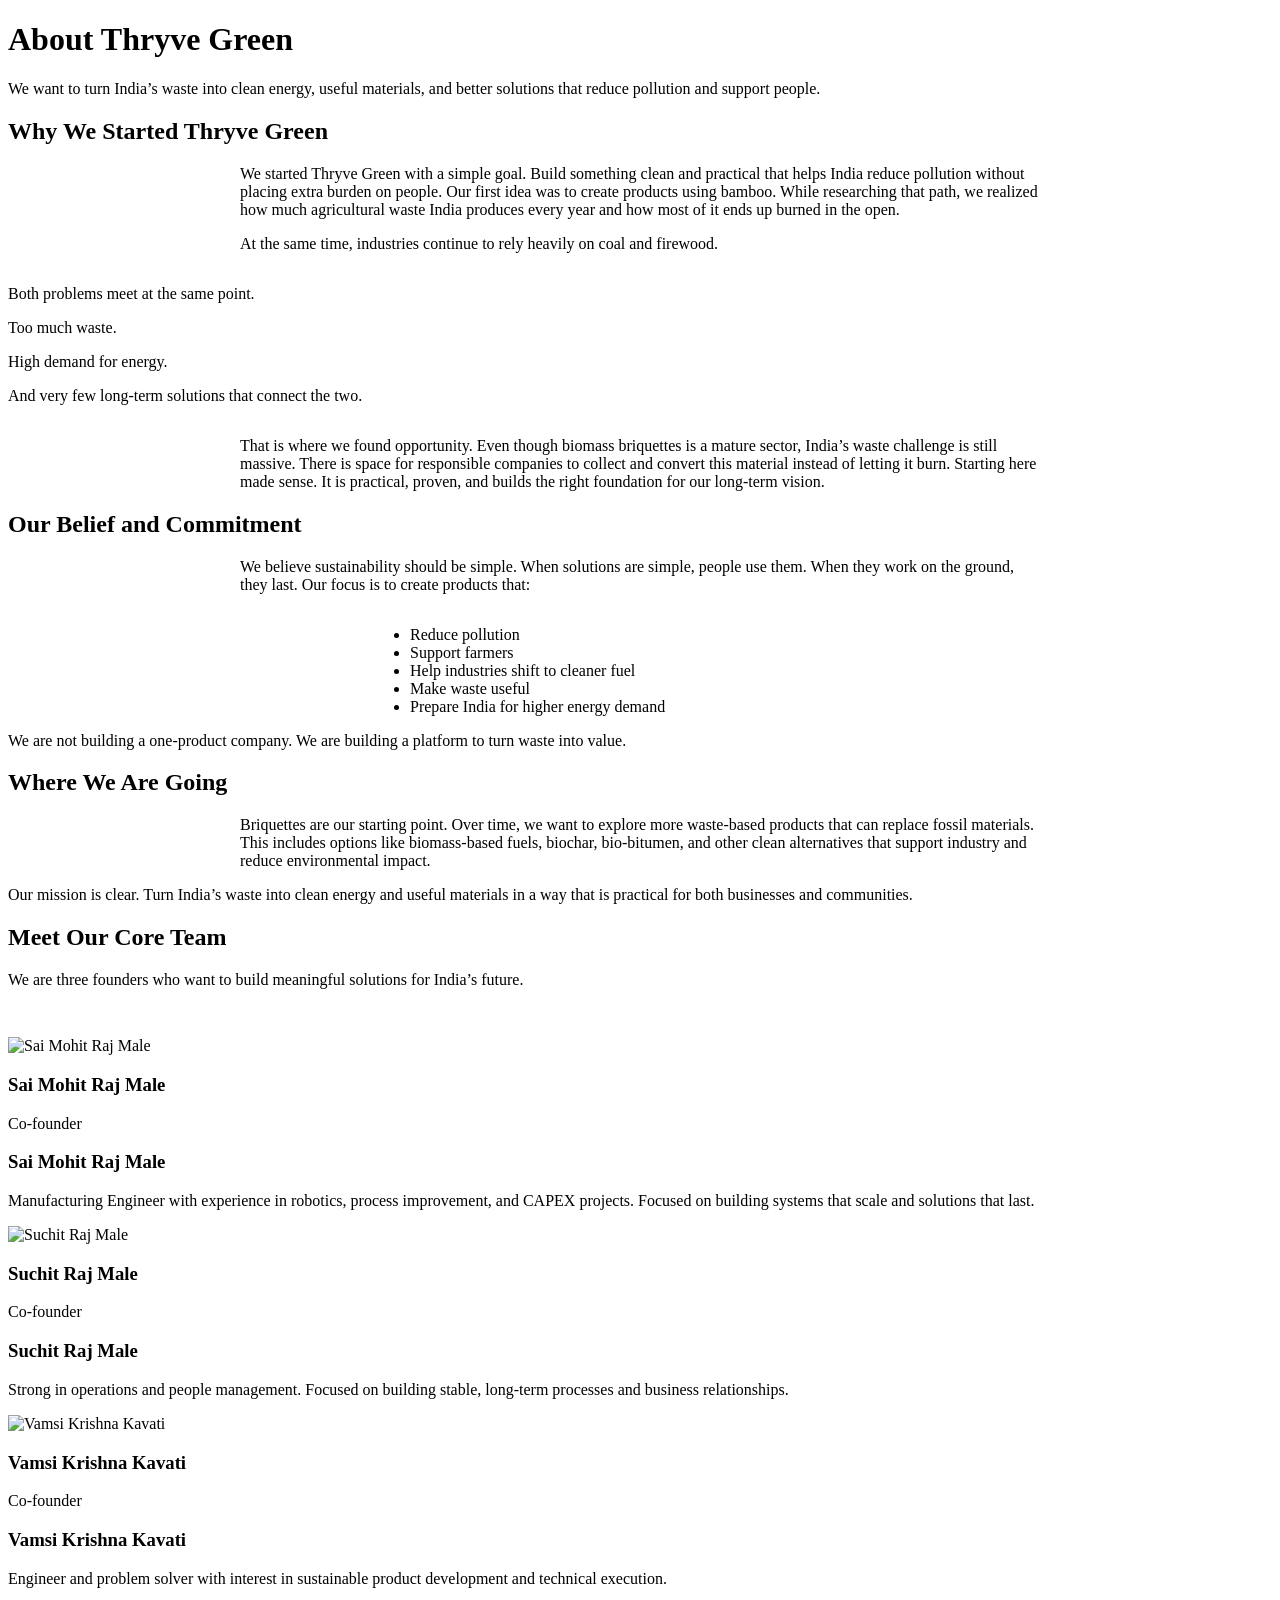
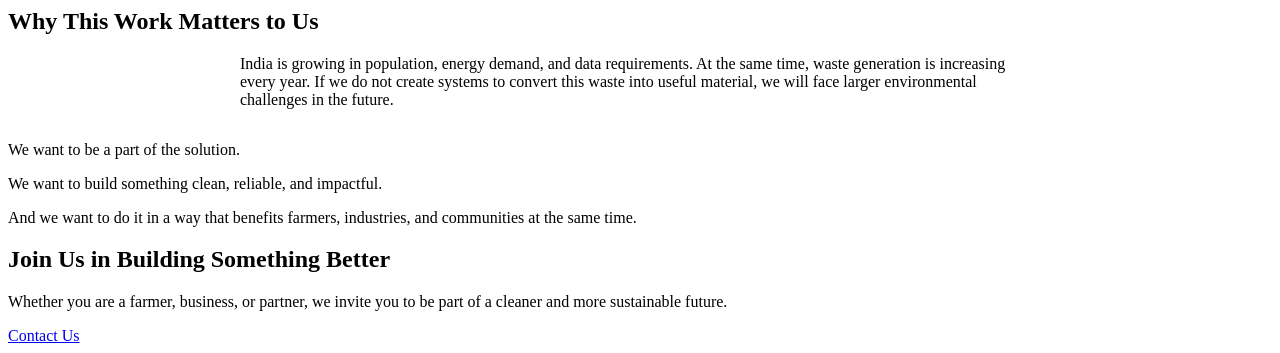
==== about.html @ 5df0055c "Add About Us page with company details This file contains the HTML structure for the 'About Us' page" ====
<!DOCTYPE html>
<html lang="en">
<head>
    <meta charset="UTF-8">
    <meta name="viewport" content="width=device-width, initial-scale=1.0">
    <title>About Us | Thryve Green</title>
    <link rel="stylesheet" href="css/styles.css">
</head>
<body>

    <!-- 1. HERO SECTION -->
    <header class="inner-hero bg-green text-white text-center">
        <div class="container">
            <h1>About Thryve Green</h1>
            <p class="hero-subheading">We want to turn India’s waste into clean energy, useful materials, and better solutions that reduce pollution and support people.</p>
        </div>
    </header>

    <main>
        <!-- 2. OUR STORY -->
        <section class="section">
            <div class="container text-center">
                <h2>Why We Started Thryve Green</h2>
                <p style="max-width: 800px; margin: 0 auto 1rem auto;">We started Thryve Green with a simple goal. Build something clean and practical that helps India reduce pollution without placing extra burden on people. Our first idea was to create products using bamboo. While researching that path, we realized how much agricultural waste India produces every year and how most of it ends up burned in the open.</p>
                <p style="max-width: 800px; margin: 0 auto 2rem auto;">At the same time, industries continue to rely heavily on coal and firewood.</p>
                
                <div class="highlight-text" style="margin-bottom: 2rem;">
                    <p>Both problems meet at the same point.</p>
                    <p>Too much waste.</p>
                    <p>High demand for energy.</p>
                    <p>And very few long-term solutions that connect the two.</p>
                </div>

                <p style="max-width: 800px; margin: 0 auto;">That is where we found opportunity. Even though biomass briquettes is a mature sector, India’s waste challenge is still massive. There is space for responsible companies to collect and convert this material instead of letting it burn. Starting here made sense. It is practical, proven, and builds the right foundation for our long-term vision.</p>
            </div>
        </section>

        <!-- 3. WHAT WE BELIEVE IN -->
        <section class="section bg-light">
            <div class="container text-center">
                <h2>Our Belief and Commitment</h2>
                <p style="max-width: 800px; margin: 0 auto 2rem auto;">We believe sustainability should be simple. When solutions are simple, people use them. When they work on the ground, they last. Our focus is to create products that:</p>
                
                <ul class="check-list mt-4" style="max-width: 500px; margin-left: auto; margin-right: auto; text-align: left;">
                    <li>Reduce pollution</li>
                    <li>Support farmers</li>
                    <li>Help industries shift to cleaner fuel</li>
                    <li>Make waste useful</li>
                    <li>Prepare India for higher energy demand</li>
                </ul>
                
                <p class="highlight-text mt-4">We are not building a one-product company. We are building a platform to turn waste into value.</p>
            </div>
        </section>

        <!-- 4. OUR LONG-TERM VISION -->
        <section class="section">
            <div class="container text-center">
                <h2>Where We Are Going</h2>
                <p style="max-width: 800px; margin: 0 auto 1rem auto;">Briquettes are our starting point. Over time, we want to explore more waste-based products that can replace fossil materials. This includes options like biomass-based fuels, biochar, bio-bitumen, and other clean alternatives that support industry and reduce environmental impact.</p>
                <p class="highlight-text mt-3" style="color: var(--primary-green);">Our mission is clear. Turn India’s waste into clean energy and useful materials in a way that is practical for both businesses and communities.</p>
            </div>
        </section>

        <!-- 5. THE FOUNDING TEAM (Flip Cards) -->
        <section class="section bg-dark text-white">
            <div class="container text-center">
                <h2 style="color: var(--light-green);">Meet Our Core Team</h2>
                <p style="margin-bottom: 3rem;">We are three founders who want to build meaningful solutions for India’s future.</p>
                
                <div class="grid-3-col team-grid">
                    
                    <!-- Card 1: Sai Mohit Raj Male -->
                    <div class="flip-card">
                        <div class="flip-card-inner">
                            <!-- Front of Card -->
                            <div class="flip-card-front text-dark">
                                <!-- Replace src with your actual image path later -->
                                <img src="assets/images/placeholder-team.png" alt="Sai Mohit Raj Male" class="team-photo">
                                <h3>Sai Mohit Raj Male</h3>
                                <p class="team-designation">Co-founder</p>
                            </div>
                            <!-- Back of Card -->
                            <div class="flip-card-back bg-green">
                                <h3>Sai Mohit Raj Male</h3>
                                <p>Manufacturing Engineer with experience in robotics, process improvement, and CAPEX projects. Focused on building systems that scale and solutions that last.</p>
                            </div>
                        </div>
                    </div>

                    <!-- Card 2: Suchit Raj Male -->
                    <div class="flip-card">
                        <div class="flip-card-inner">
                            <div class="flip-card-front text-dark">
                                <img src="assets/images/placeholder-team.png" alt="Suchit Raj Male" class="team-photo">
                                <h3>Suchit Raj Male</h3>
                                <p class="team-designation">Co-founder</p>
                            </div>
                            <div class="flip-card-back bg-green">
                                <h3>Suchit Raj Male</h3>
                                <p>Strong in operations and people management. Focused on building stable, long-term processes and business relationships.</p>
                            </div>
                        </div>
                    </div>

                    <!-- Card 3: Vamsi Krishna Kavati -->
                    <div class="flip-card">
                        <div class="flip-card-inner">
                            <div class="flip-card-front text-dark">
                                <img src="assets/images/placeholder-team.png" alt="Vamsi Krishna Kavati" class="team-photo">
                                <h3>Vamsi Krishna Kavati</h3>
                                <p class="team-designation">Co-founder</p>
                            </div>
                            <div class="flip-card-back bg-green">
                                <h3>Vamsi Krishna Kavati</h3>
                                <p>Engineer and problem solver with interest in sustainable product development and technical execution.</p>
                            </div>
                        </div>
                    </div>

                </div>
            </div>
        </section>

        <!-- 6. WHAT DRIVES US -->
        <section class="section bg-light">
            <div class="container text-center">
                <h2>Why This Work Matters to Us</h2>
                <p style="max-width: 800px; margin: 0 auto 2rem auto;">India is growing in population, energy demand, and data requirements. At the same time, waste generation is increasing every year. If we do not create systems to convert this waste into useful material, we will face larger environmental challenges in the future.</p>
                
                <div class="highlight-text">
                    <p>We want to be a part of the solution.</p>
                    <p>We want to build something clean, reliable, and impactful.</p>
                    <p>And we want to do it in a way that benefits farmers, industries, and communities at the same time.</p>
                </div>
            </div>
        </section>

        <!-- 7. FINAL CTA -->
        <section class="section text-center bg-green text-white">
            <div class="container">
                <h2>Join Us in Building Something Better</h2>
                <p class="hero-subheading">Whether you are a farmer, business, or partner, we invite you to be part of a cleaner and more sustainable future.</p>
                <a href="contact.html" class="btn btn-white mt-2">Contact Us</a>
            </div>
        </section>
    </main>

</body>
</html>
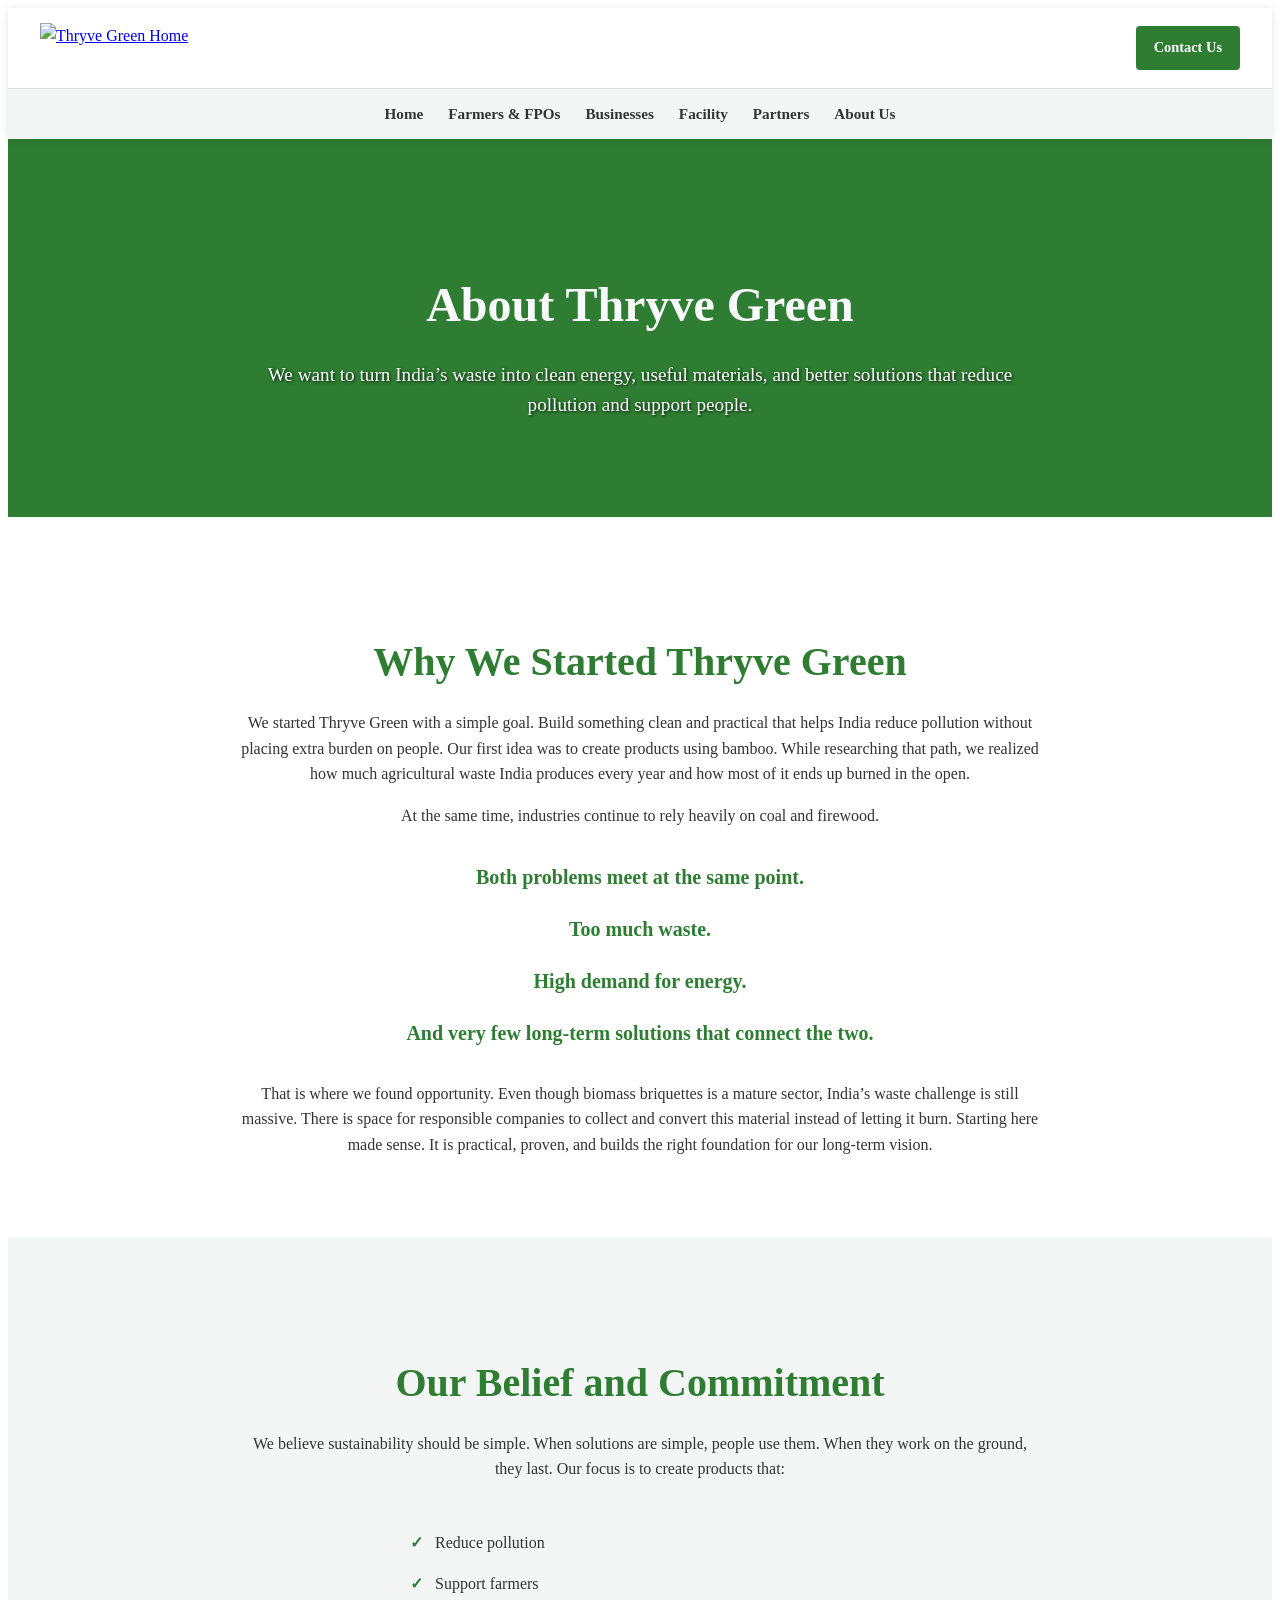
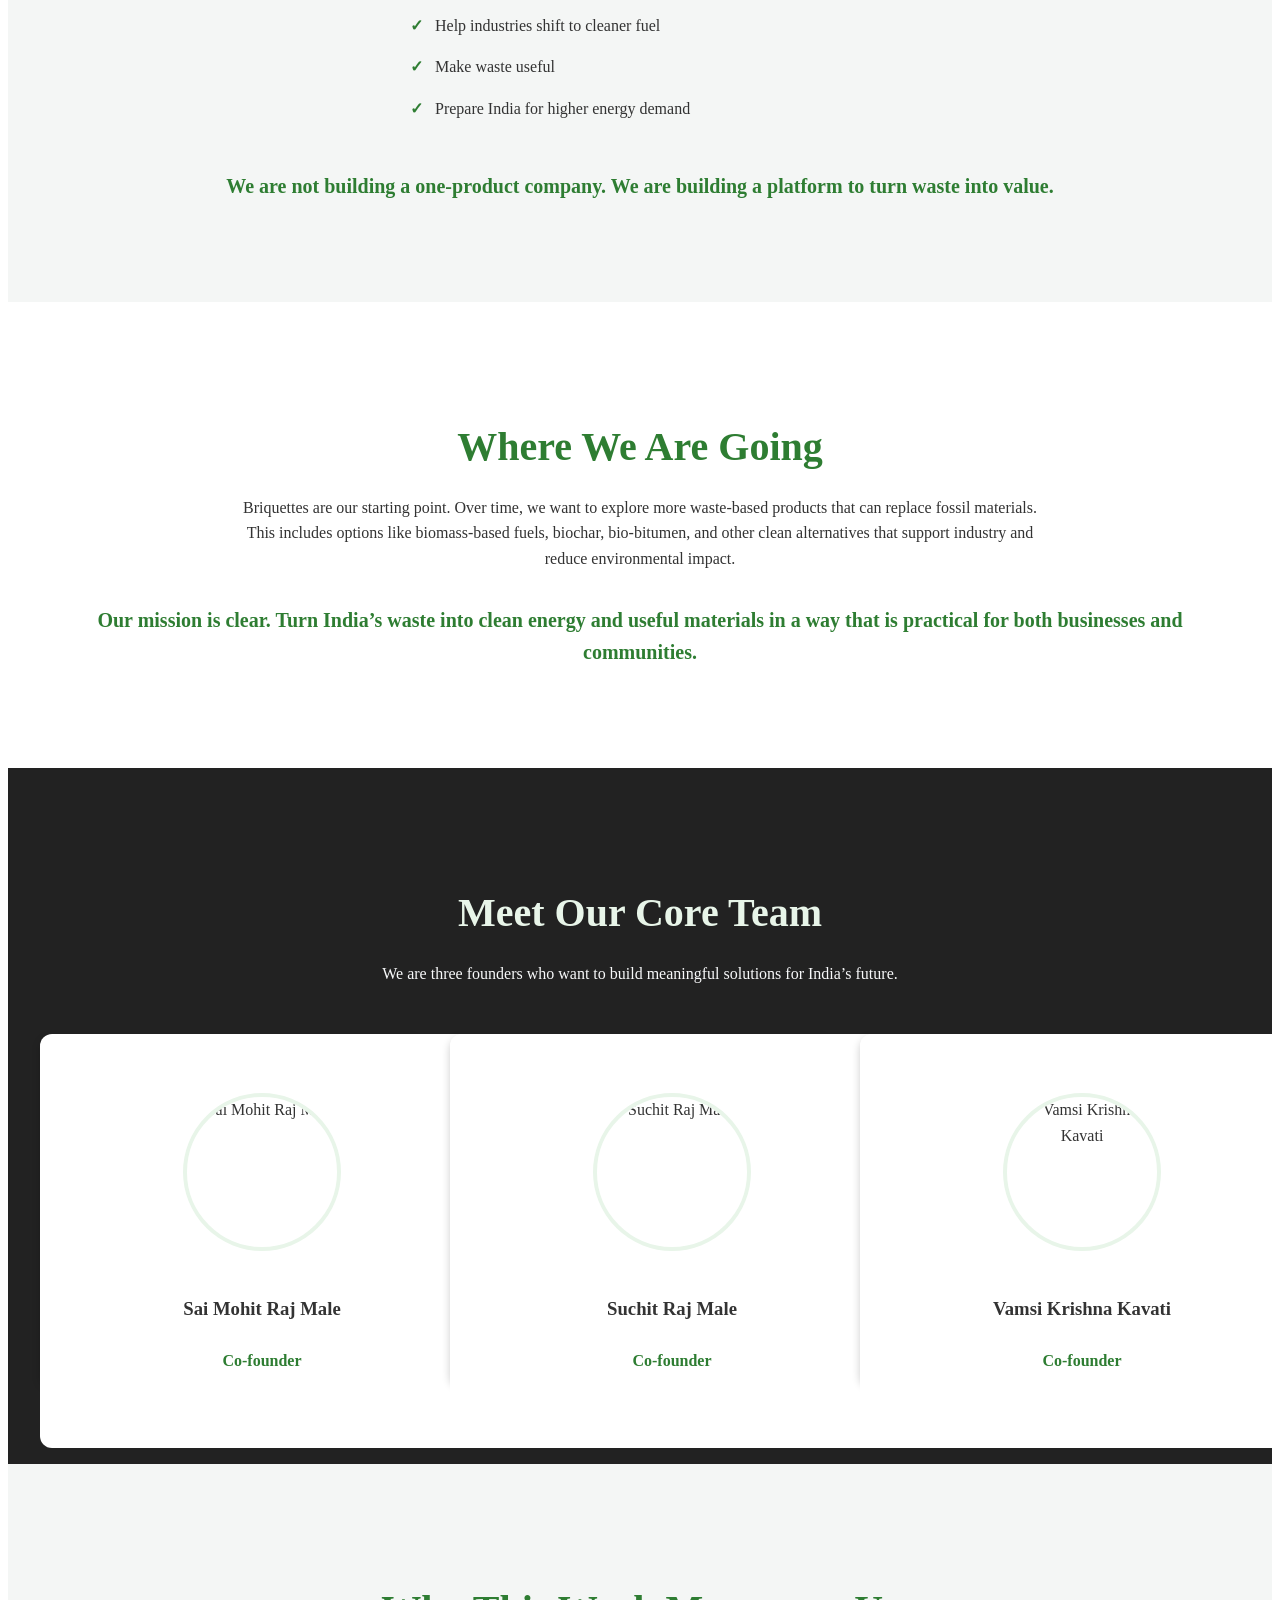
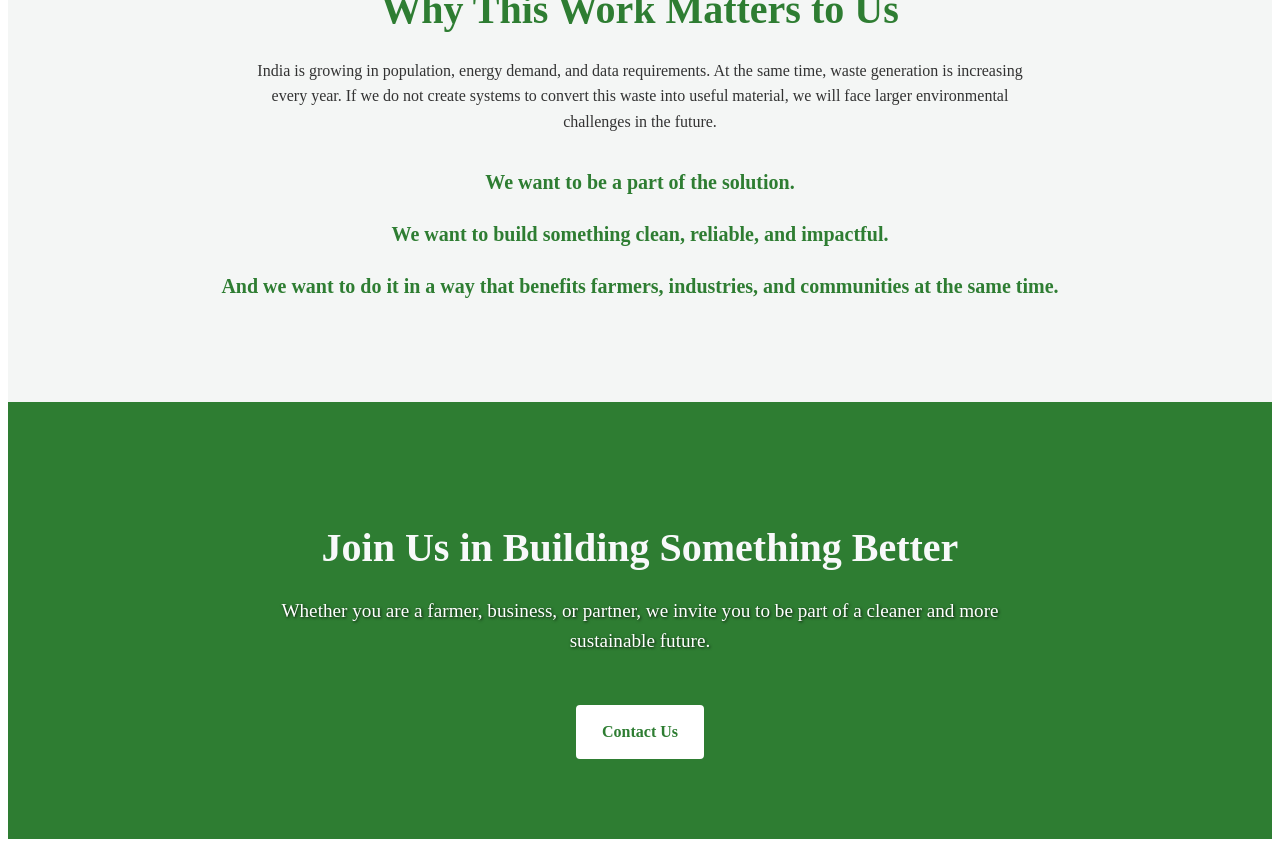
==== commit 940d9d13: "Update about.html added <div id="header-placeholder"></div>     <script src="js/header.js"></script" ====
--- a/about.html
+++ b/about.html
@@ -8,6 +8,11 @@
 </head>
 <body>
 
+    <div id="header-placeholder"></div>
+    <script src="js/header.js"></script>
+    
+    <header class="hero-header">
+    
     <!-- 1. HERO SECTION -->
     <header class="inner-hero bg-green text-white text-center">
         <div class="container">
--- a/css/styles.css
+++ b/css/styles.css
@@ -0,0 +1,641 @@
+/* --- GLOBAL VARIABLES & UTILITIES --- */
+:root {
+    --primary-green: #2e7d32; /* Main brand green */
+    --light-green: #e8f5e9;
+    --dark-green: #1b5e20;
+    --text-dark: #333333;
+    --text-light: #f8f9fa;
+    --bg-light: #f4f6f5;
+}
+
+body {
+    color: var(--text-dark);
+    line-height: 1.6;
+}
+
+.container {
+    max-width: 1200px;
+    margin: 0 auto;
+    padding: 0 20px;
+}
+
+.text-center { text-align: center; }
+.mt-2 { margin-top: 1rem; }
+.mt-3 { margin-top: 2rem; }
+.mt-4 { margin-top: 3rem; }
+
+/* Background Utility Classes */
+.bg-light { background-color: var(--bg-light); }
+.bg-dark { background-color: #222; }
+.bg-green { background-color: var(--primary-green); }
+.text-white { color: var(--text-light); }
+
+/* --- TYPOGRAPHY --- */
+h1, h2, h3 {
+    margin-bottom: 1rem;
+    font-weight: 700;
+}
+
+h2 { font-size: 2.5rem; color: var(--primary-green); }
+.bg-dark h2, .bg-green h2 { color: var(--text-light); }
+
+.sub-heading {
+    font-size: 1.5rem;
+    font-weight: 500;
+    color: #555;
+    margin-bottom: 1.5rem;
+}
+
+.highlight-text {
+    font-size: 1.25rem;
+    font-weight: 600;
+    color: var(--primary-green);
+}
+.bg-dark .highlight-text { color: var(--light-green); }
+
+/* --- HERO SECTION UPDATES (Adding text formatting to previous code) --- */
+.hero-content h1 {
+    color: white;
+    font-size: 3.5rem;
+    margin: 1rem 0;
+    text-shadow: 2px 2px 4px rgba(0,0,0,0.6);
+}
+
+.hero-subheading {
+    color: white;
+    font-size: 1.2rem;
+    max-width: 800px;
+    margin: 0 auto 2rem auto;
+    text-shadow: 1px 1px 3px rgba(0,0,0,0.8);
+}
+
+.hero-buttons {
+    display: flex;
+    gap: 15px;
+    justify-content: center;
+    flex-wrap: wrap; /* Allows stacking on mobile */
+}
+
+/* --- BUTTONS --- */
+.btn {
+    display: inline-block;
+    padding: 12px 24px;
+    border-radius: 4px;
+    text-decoration: none;
+    font-weight: 600;
+    transition: all 0.3s ease;
+    cursor: pointer;
+}
+
+.btn-primary {
+    background-color: var(--primary-green);
+    color: white;
+    border: 2px solid var(--primary-green);
+}
+
+.btn-primary:hover {
+    background-color: var(--dark-green);
+    border-color: var(--dark-green);
+}
+
+.btn-outline {
+    background-color: transparent;
+    color: var(--primary-green);
+    border: 2px solid var(--primary-green);
+}
+
+.hero-header .btn-outline {
+    color: white;
+    border-color: white;
+}
+
+.btn-outline:hover {
+    background-color: var(--primary-green);
+    color: white;
+}
+
+.btn-white {
+    background-color: white;
+    color: var(--primary-green);
+    border: 2px solid white;
+}
+
+.btn-outline-white {
+    background-color: transparent;
+    color: white;
+    border: 2px solid white;
+}
+
+.btn-small {
+    padding: 8px 16px;
+    font-size: 0.9rem;
+}
+
+/* --- LAYOUTS & SECTIONS --- */
+.section {
+    padding: 5rem 0; /* Creates breathing room between sections */
+}
+
+/* Grids */
+.grid-3-col {
+    display: grid;
+    grid-template-columns: repeat(3, 1fr);
+    gap: 30px;
+}
+
+.grid-2-col {
+    display: grid;
+    grid-template-columns: repeat(2, 1fr);
+    gap: 40px;
+}
+
+/* Cards (Our Solution) */
+.card {
+    background: white;
+    padding: 2rem;
+    border-radius: 8px;
+    box-shadow: 0 4px 6px rgba(0,0,0,0.05);
+    border-top: 4px solid var(--primary-green);
+    text-align: left;
+}
+
+/* Lists */
+.inline-list {
+    list-style: none;
+    display: flex;
+    justify-content: center;
+    gap: 20px;
+    flex-wrap: wrap;
+    margin: 1rem 0 2rem 0;
+    font-weight: 600;
+}
+
+.check-list {
+    list-style: none;
+    margin-bottom: 2rem;
+}
+
+.check-list li {
+    position: relative;
+    padding-left: 25px;
+    margin-bottom: 1rem;
+}
+
+.check-list li::before {
+    content: "✓";
+    position: absolute;
+    left: 0;
+    color: var(--primary-green);
+    font-weight: bold;
+}
+
+/* Audience Boxes */
+.audience-box {
+    background: white;
+    padding: 3rem;
+    border-radius: 8px;
+    box-shadow: 0 4px 15px rgba(0,0,0,0.05);
+}
+
+/* Facility Stats */
+.facility-stats {
+    background: white;
+    padding: 2rem;
+    border-radius: 8px;
+    border-left: 4px solid var(--primary-green);
+    text-align: left;
+}
+
+.stat-box { padding: 1rem; }
+
+/* About Strip */
+.about-strip {
+    padding: 3rem 0;
+}
+
+.about-strip p {
+    max-width: 800px;
+    margin: 0 auto 1.5rem auto;
+}
+
+/* --- MOBILE RESPONSIVENESS --- */
+@media (max-width: 768px) {
+    .hero-content h1 { font-size: 2.5rem; }
+    h2 { font-size: 2rem; }
+    
+    .grid-3-col, .grid-2-col {
+        grid-template-columns: 1fr; /* Stacks everything into a single column */
+    }
+    
+    .hero-buttons {
+        flex-direction: column;
+        width: 100%;
+        max-width: 300px;
+        margin: 0 auto;
+    }
+    
+    .hero-buttons .btn { width: 100%; text-align: center; }
+    
+    .section { padding: 3rem 0; }
+    
+    .inline-list { flex-direction: column; gap: 10px; }
+}
+
+/* --- INNER PAGE STYLES --- */
+
+/* Shorter hero section for pages other than the home page */
+.inner-hero {
+    padding: 6rem 20px 4rem 20px;
+}
+
+.inner-hero h1 {
+    font-size: 3rem;
+    margin-bottom: 1rem;
+}
+
+/* Two-column list for "What We Buy" section */
+.two-col-list {
+    column-count: 2;
+    column-gap: 40px;
+}
+
+@media (max-width: 768px) {
+    .two-col-list {
+        column-count: 1; /* Stacks to 1 column on mobile */
+    }
+}
+
+/* --- PROCESS STEPS (How It Works) --- */
+.process-steps {
+    display: grid;
+    grid-template-columns: repeat(4, 1fr);
+    gap: 20px;
+    text-align: center;
+}
+
+.step {
+    background: white;
+    padding: 2rem 1rem;
+    border-radius: 8px;
+    box-shadow: 0 4px 6px rgba(0,0,0,0.05);
+    position: relative;
+    border-top: 4px solid var(--primary-green);
+}
+
+.step-number {
+    background: var(--primary-green);
+    color: white;
+    width: 40px;
+    height: 40px;
+    border-radius: 50%;
+    display: flex;
+    align-items: center;
+    justify-content: center;
+    font-size: 1.2rem;
+    font-weight: bold;
+    margin: -3rem auto 1rem auto; /* Pulls the circle up onto the border */
+    border: 4px solid white;
+}
+
+@media (max-width: 900px) {
+    .process-steps {
+        grid-template-columns: repeat(2, 1fr); /* 2x2 grid on tablets */
+        row-gap: 40px;
+    }
+}
+
+@media (max-width: 600px) {
+    .process-steps {
+        grid-template-columns: 1fr; /* 1 column on mobile */
+    }
+}
+
+/* --- FPO HIGHLIGHT BOX --- */
+.fpo-highlight-box {
+    background: white;
+    border: 2px dashed var(--primary-green);
+    padding: 3rem;
+    border-radius: 12px;
+    max-width: 900px;
+    margin: 0 auto;
+}
+
+/* --- COMPLIANCE BOX (For Businesses Page) --- */
+.compliance-box {
+    background: white;
+    border: 1px solid #e0e0e0;
+    border-top: 5px solid var(--primary-green);
+    padding: 3rem;
+    border-radius: 8px;
+    box-shadow: 0 10px 30px rgba(0,0,0,0.05);
+    max-width: 1000px;
+    margin: 0 auto;
+}
+
+/* Adjusting the check-list to work beautifully inside grids or boxes */
+.compliance-box .check-list {
+    margin-bottom: 0;
+}
+
+/* --- FACILITY PLACEHOLDER --- */
+.image-placeholder {
+    background-color: #e9ecef;
+    border: 2px dashed #adb5bd;
+    border-radius: 8px;
+    height: 300px;
+    display: flex;
+    align-items: center;
+    justify-content: center;
+    max-width: 900px;
+    margin-left: auto;
+    margin-right: auto;
+}
+
+/* --- PARTNERS & TESTIMONIALS --- */
+
+/* FPO Placeholder Grid */
+.placeholder-grid {
+    display: grid;
+    grid-template-columns: repeat(4, 1fr);
+    gap: 20px;
+}
+
+.placeholder-box {
+    background: #fff;
+    padding: 2rem 1rem;
+    border-radius: 8px;
+    box-shadow: 0 2px 4px rgba(0,0,0,0.05);
+    font-weight: 600;
+    color: #555;
+    border: 1px solid #e0e0e0;
+    display: flex;
+    flex-direction: column;
+    justify-content: center;
+    min-height: 120px;
+}
+
+.placeholder-box small {
+    font-weight: 400;
+    color: #888;
+    margin-top: 5px;
+}
+
+@media (max-width: 900px) {
+    .placeholder-grid {
+        grid-template-columns: repeat(2, 1fr);
+    }
+}
+
+@media (max-width: 500px) {
+    .placeholder-grid {
+        grid-template-columns: 1fr;
+    }
+}
+
+/* Testimonial Cards */
+.testimonial-card {
+    background: #fff;
+    padding: 2.5rem;
+    border-radius: 8px;
+    border-left: 5px solid var(--primary-green);
+    color: var(--text-dark);
+    position: relative;
+    text-align: left;
+}
+
+.testimonial-card .quote {
+    font-size: 1.1rem;
+    font-style: italic;
+    margin-bottom: 1.5rem;
+    color: #444;
+}
+
+.testimonial-author strong {
+    color: var(--primary-green);
+    display: block;
+    font-size: 1.1rem;
+}
+
+.testimonial-author span {
+    font-size: 0.9rem;
+    color: #666;
+}
+
+/* --- TEAM FLIP CARDS --- */
+.team-grid {
+    gap: 30px;
+}
+
+/* The transparent container that sets the perspective */
+.flip-card {
+    background-color: transparent;
+    width: 100%;
+    height: 350px; /* Fixed height to ensure all cards are the same size */
+    perspective: 1000px; /* Gives the 3D depth effect */
+    cursor: pointer;
+}
+
+/* The inner container that actually flips */
+.flip-card-inner {
+    position: relative;
+    width: 100%;
+    height: 100%;
+    text-align: center;
+    transition: transform 0.8s;
+    transform-style: preserve-3d;
+    box-shadow: 0 4px 8px rgba(0,0,0,0.2);
+    border-radius: 12px;
+}
+
+/* Trigger the flip on hover (Desktop) and tap (Mobile) */
+.flip-card:hover .flip-card-inner,
+.flip-card:focus .flip-card-inner,
+.flip-card:active .flip-card-inner {
+    transform: rotateY(180deg);
+}
+
+/* Common styling for both front and back */
+.flip-card-front, .flip-card-back {
+    position: absolute;
+    width: 100%;
+    height: 100%;
+    -webkit-backface-visibility: hidden; /* Safari */
+    backface-visibility: hidden;
+    border-radius: 12px;
+    padding: 2rem;
+    display: flex;
+    flex-direction: column;
+    align-items: center;
+    justify-content: center;
+}
+
+/* Front side styling */
+.flip-card-front {
+    background-color: white;
+}
+
+.text-dark {
+    color: var(--text-dark);
+}
+
+.team-photo {
+    width: 150px;
+    height: 150px;
+    border-radius: 50%;
+    object-fit: cover;
+    margin-bottom: 1.5rem;
+    border: 4px solid var(--light-green);
+}
+
+.team-designation {
+    color: var(--primary-green);
+    font-weight: 600;
+    margin-top: 0.5rem;
+}
+
+/* Back side styling */
+.flip-card-back {
+    background-color: var(--primary-green);
+    color: white;
+    transform: rotateY(180deg);
+}
+
+.flip-card-back p {
+    margin-top: 1rem;
+    font-size: 0.95rem;
+    line-height: 1.5;
+}
+
+/* --- CONTACT PAGE STYLES --- */
+
+/* Contact Info Cards */
+.contact-card {
+    background: white;
+    padding: 1.5rem;
+    border-radius: 8px;
+    border-left: 4px solid var(--primary-green);
+    box-shadow: 0 2px 5px rgba(0,0,0,0.05);
+}
+
+.contact-card h3 {
+    margin-bottom: 0.5rem;
+    font-size: 1.1rem;
+    color: var(--text-dark);
+}
+
+.contact-link {
+    color: var(--primary-green);
+    font-weight: 600;
+    text-decoration: none;
+    font-size: 1.1rem;
+    transition: color 0.3s;
+}
+
+.contact-link:hover {
+    color: var(--dark-green);
+    text-decoration: underline;
+}
+
+/* Contact Form Container */
+.contact-form-container {
+    background: white;
+    padding: 3rem;
+    border-radius: 8px;
+    box-shadow: 0 10px 30px rgba(0,0,0,0.08);
+}
+
+/* Form Elements */
+.form-group {
+    margin-bottom: 1.5rem;
+    text-align: left;
+}
+
+.form-group label {
+    display: block;
+    font-weight: 600;
+    margin-bottom: 0.5rem;
+    color: #444;
+}
+
+.form-group input,
+.form-group select,
+.form-group textarea {
+    width: 100%;
+    padding: 12px 15px;
+    border: 1px solid #ccc;
+    border-radius: 4px;
+    font-size: 1rem;
+    font-family: inherit;
+    transition: border-color 0.3s;
+}
+
+.form-group input:focus,
+.form-group select:focus,
+.form-group textarea:focus {
+    outline: none;
+    border-color: var(--primary-green);
+    box-shadow: 0 0 0 3px rgba(46, 125, 50, 0.1);
+}
+
+/* Utility to make a button full-width */
+.w-100 {
+    width: 100%;
+}
+
+/* --- GLOBAL HEADER STYLES --- */
+.global-header {
+    background: white;
+    /* This adds a soft shadow under the header to separate it from the page */
+    box-shadow: 0 2px 10px rgba(0,0,0,0.1); 
+    position: relative;
+    z-index: 1000; /* Ensures the header stays on top of videos and images */
+}
+
+/* Line 1 Layout */
+.header-top {
+    display: flex;
+    justify-content: space-between;
+    align-items: center;
+    padding: 15px 20px;
+}
+
+.nav-logo {
+    height: 50px; /* Adjust this to make your logo bigger or smaller in the nav */
+    width: auto;
+    display: block;
+}
+
+/* Line 2 Layout */
+.header-nav {
+    background: var(--bg-light); /* Uses your existing light grey color */
+    border-top: 1px solid #e0e0e0;
+}
+
+.nav-links {
+    list-style: none;
+    display: flex;
+    justify-content: center; /* Centers the links */
+    flex-wrap: wrap; /* Allows links to stack neatly on mobile */
+    gap: 25px;
+    padding: 12px 20px;
+    margin: 0;
+}
+
+.nav-links a {
+    text-decoration: none;
+    color: var(--text-dark);
+    font-weight: 600;
+    font-size: 0.95rem;
+    transition: color 0.3s ease;
+}
+
+.nav-links a:hover {
+    color: var(--primary-green);
+}
+
+/* Mobile Adjustments for Header */
+@media (max-width: 768px) {
+    .nav-links {
+        gap: 15px;
+    }
+}
